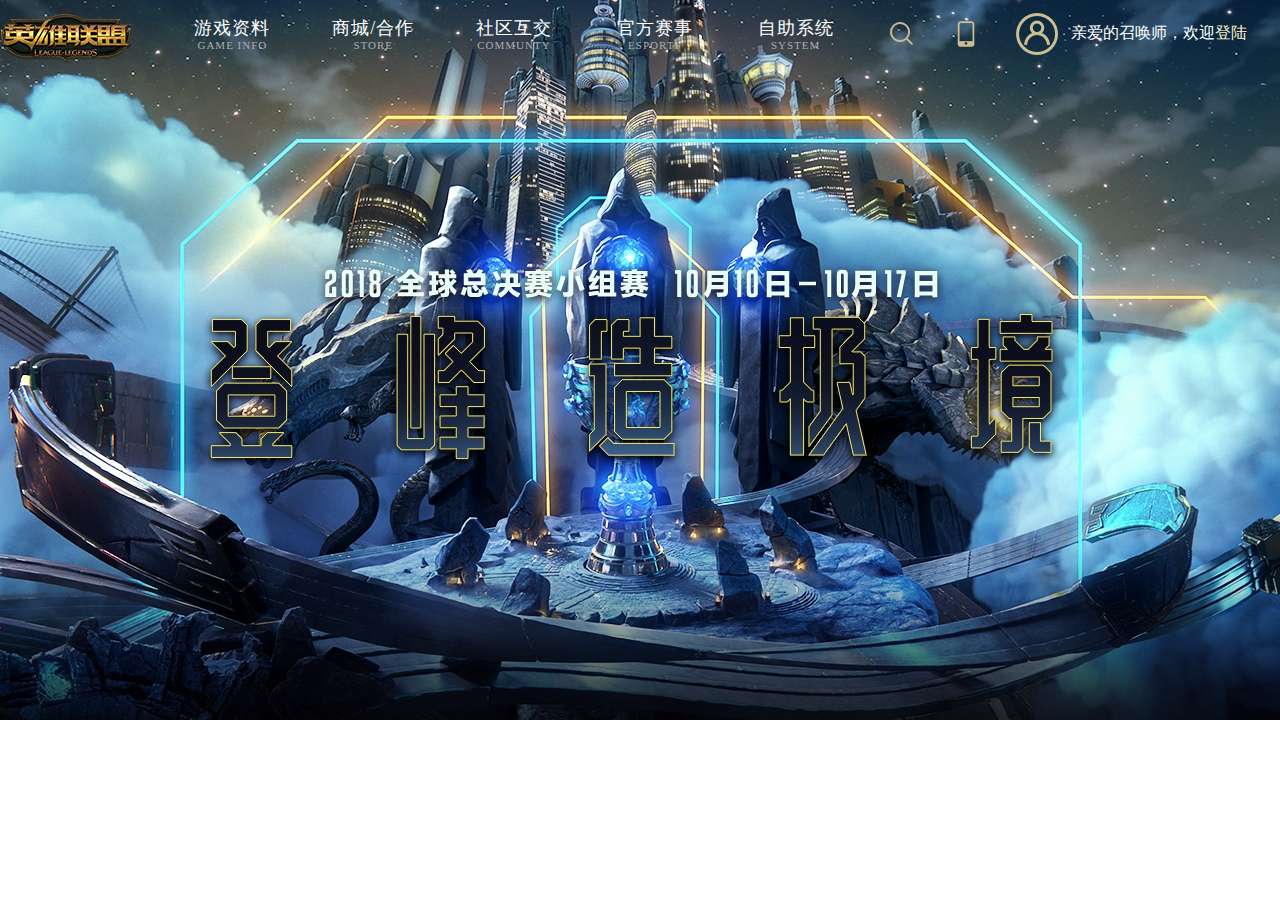
==== index.html @ b013c7f9 "Initial commit" ====
<!DOCTYPE html>
<html>
	<head>
		<meta charset="utf-8" />
		<title>英雄联盟官网</title>
		<link rel="stylesheet" type="text/css" href="css/LOL.css"/>
	</head>
	<body>
		<header>
			<div id="head"  >
				<!--logo-->
				<a href="#"><img src="img/logo.png"/></a>
				<!--导航文字-->
				<ul onmouseover="fnc()">
					<li>
						<a href="#">
						<span>游戏资料</span>
						<span class="z1">GAME INFO</span>
						</a>
					</li>
					<li>
						<a href="#">
						<span>商城/合作</span>
						<span class="z1">STORE</span>
						</a>
					</li>
					<li>
						<a href="#">
						<span>社区互交</span>
						<span class="z1">COMMUNTY</span>
						</a>
					</li>
					<li>
						<a href="#">
						<span>官方赛事</span>
						<span class="z1">ESPORTS</span>
						</a>	
					</li>
					<li>
						<a href="#">
						<span>自助系统</span>
						<span class="z1">SYSTEM</span>
						</a>
					</li>
				</ul>
				<!--搜索框-->
				<a href="#" class="sc"> <img src="img/检索.png"/></a>
				<!--app-->
				<a href="#" class="app" ><img src="img/手机(3).png"/></a>
				<!--用户列表-->
				<div class="user" >
					<a href="#"><img src="img/用户.png"/></a>
					<p>亲爱的召唤师，欢迎<a href="#">登陆</a></p>
				</div>
				<!--导航下拉菜单-->
			</div>
			<div id="head_nav" func1()>
					<ul>
						<li>
							<p><a href="#">新手指引</a></p>
							<p><a href="#">资料库</a></p>
							<p><a href="#">攻略中心</a></p>
							<p><a href="#">开发者基地</a></p>
							<p><a href="#">海克斯战利品库</a></p>
							<p><a href="#">武器大师竞技场</a></p>
							<p><a href="#">宇宙官网</a></p>	
						</li>
						<li>
							<p><a href="#">点券充值</a></p>
							<p><a href="#">道聚城</a></p>
							<p><a href="#">周边商城</a></p>
							<p><a href="#">LOL桌游</a></p>
							<p><a href="#">LOL信用卡</a></p>
							<p><a href="#">网吧特权</a></p>
						</li>
						<li>
							<p><a href="#">官方社区</a></p>
							<p><a href="#">视频中心</a></p>
							<p><a href="#">官方论坛</a></p>
							<p><a href="#">官方微信</a></p>
							<p><a href="#">官方微博</a></p>
							<p><a href="#">玩家创作馆</a></p>
							<p><a href="#">作者入驻计划</a></p>
							<p><a href="#">玩家服务</a></p>	
						</li>
						<li>
							<p><a href="#">LPL职业联赛</a></p>
							<p><a href="#">洲际系列赛</a></p>
							<p><a href="#">LDL发展联赛</a></p>
							<p><a href="#">季中冠军赛</a></p>
							<p><a href="#">德玛西亚杯</a></p>
							<p><a href="#">高校联赛</a></p>
							<p><a href="#">高校自发赛</a></p>	
							<p><a href="#">城市英雄争霸赛</a></p>	
						</li>
						<li>
							<p><a href="#">在线客服</a></p>
							<p><a href="#">转区系统</a></p>
							<p><a href="#">封号查询</a></p>
							<p><a href="#">体验服申请</a></p>
							<p><a href="#">回放系统</a></p>
							<p><a href="#">服务器状态查询</a></p>
							<p><a href="#">秩序殿堂</a></p>	
							<p><a href="#">峡谷之巅</a></p>	
						</li>
					</ul>
			</div>
			<img class="bg" src="img/0_014.jpg"/>
					
		</header>
		
		
		
		<script>
			var head_nav=document.getElementById("head_nav")
			function fnc(){
				head_nav.style.display="block"
			}
			function func1(){
				head_nav.style.display="none"
			}
			
			
		</script>
	</body>
</html>
---- css/LOL.css ----
*{
	margin: 0;
	padding: 0;
	font-size: 0;
}
a{
	text-decoration: none;
}
header{
	width: 100%;
	position: absolute;
	
}
header>#head{
	width: 100%;
	max-width: 1358px;
	min-width:1230px;
	margin: 0 auto;
	position: relative;
	z-index: 10;	
}
header>#head>a{
	float:left;
	width: 132px;
	height: 49px;
	margin-top: 14px;
}
header>img{
	position: absolute;
	left: 0;
	top: 0;
}
header>#head>ul{
	list-style: none;
	float: left;
	width: 55%;
	height: 78px;
	box-sizing: border-box;
	margin-left:30px;
	padding-top:16px ;
}
header>#head>ul>li{
	width: 20%;
	text-align: center;
	float: left;
}
header>#head>ul>li>a>span{
	display: block;
	color: #fff;
	font-size: 18px;
	letter-spacing:1px;
}
header>#head>ul>li>a>.z1{
	color: #aeaeae;
	font-size: 11px;
	margin-top: -1px;
}
header>#head>.sc{
	float: left;
	width: 40px;
	height: 40px;
	text-align: center;
	line-height: 40px;
	margin: 22px 20px 0 15px;
}
header>#head>.app{
	float: left;
	width: 30px;
	height: 30px;
	text-align: center;
	line-height: 40px;
	margin: 19px 12px 0 10px;
}
header>#head>.user{
	float: left;
	width: 244px;
	height: 66px;
	position: relative;
	margin-left: 20px ;

}
header>#head>.user>a>img{
	margin-top: 10px;
	margin-right: 10px;
	float:left ;
}
header>#head>.user>p{
	font: 16px/66px  "微软雅黑";
	color: #fff;
	text-align: center;
	float: left;
}
header>#head>.user>p>a{
	font: 16px/66px  "微软雅黑";
	color:#fff3d0;
	text-align: center;
}
header>#head_nav{
	
	max-width:1358px;
	min-width: 1230px;
	position: relative;
	height: auto;
	z-index: 1;
	background:transparent;
	margin: 0 auto;
	display: none;
	
}
header>#head_nav>ul{
	list-style: none;
	position: relative;
	width: 55%;
	position: relative;
	left: 163px;

	
}
header>#head_nav>ul>li{
	height: 29px;
	width: 20%;
	text-align: center;
	float: left;
}

header>#head_nav>ul>li>p>a{
	font: 14px/29px "微软雅黑";
	color: #dfdfdf;
	text-align: center;
}
header>#head_nav>ul>li>p>a:hover{
	color:#e9c06c;
}

header>.bg{
	width:1920px;
	
	position:absolute;
	left: 50%;
	top: 0;
	margin-left:-960px;
	
	
}
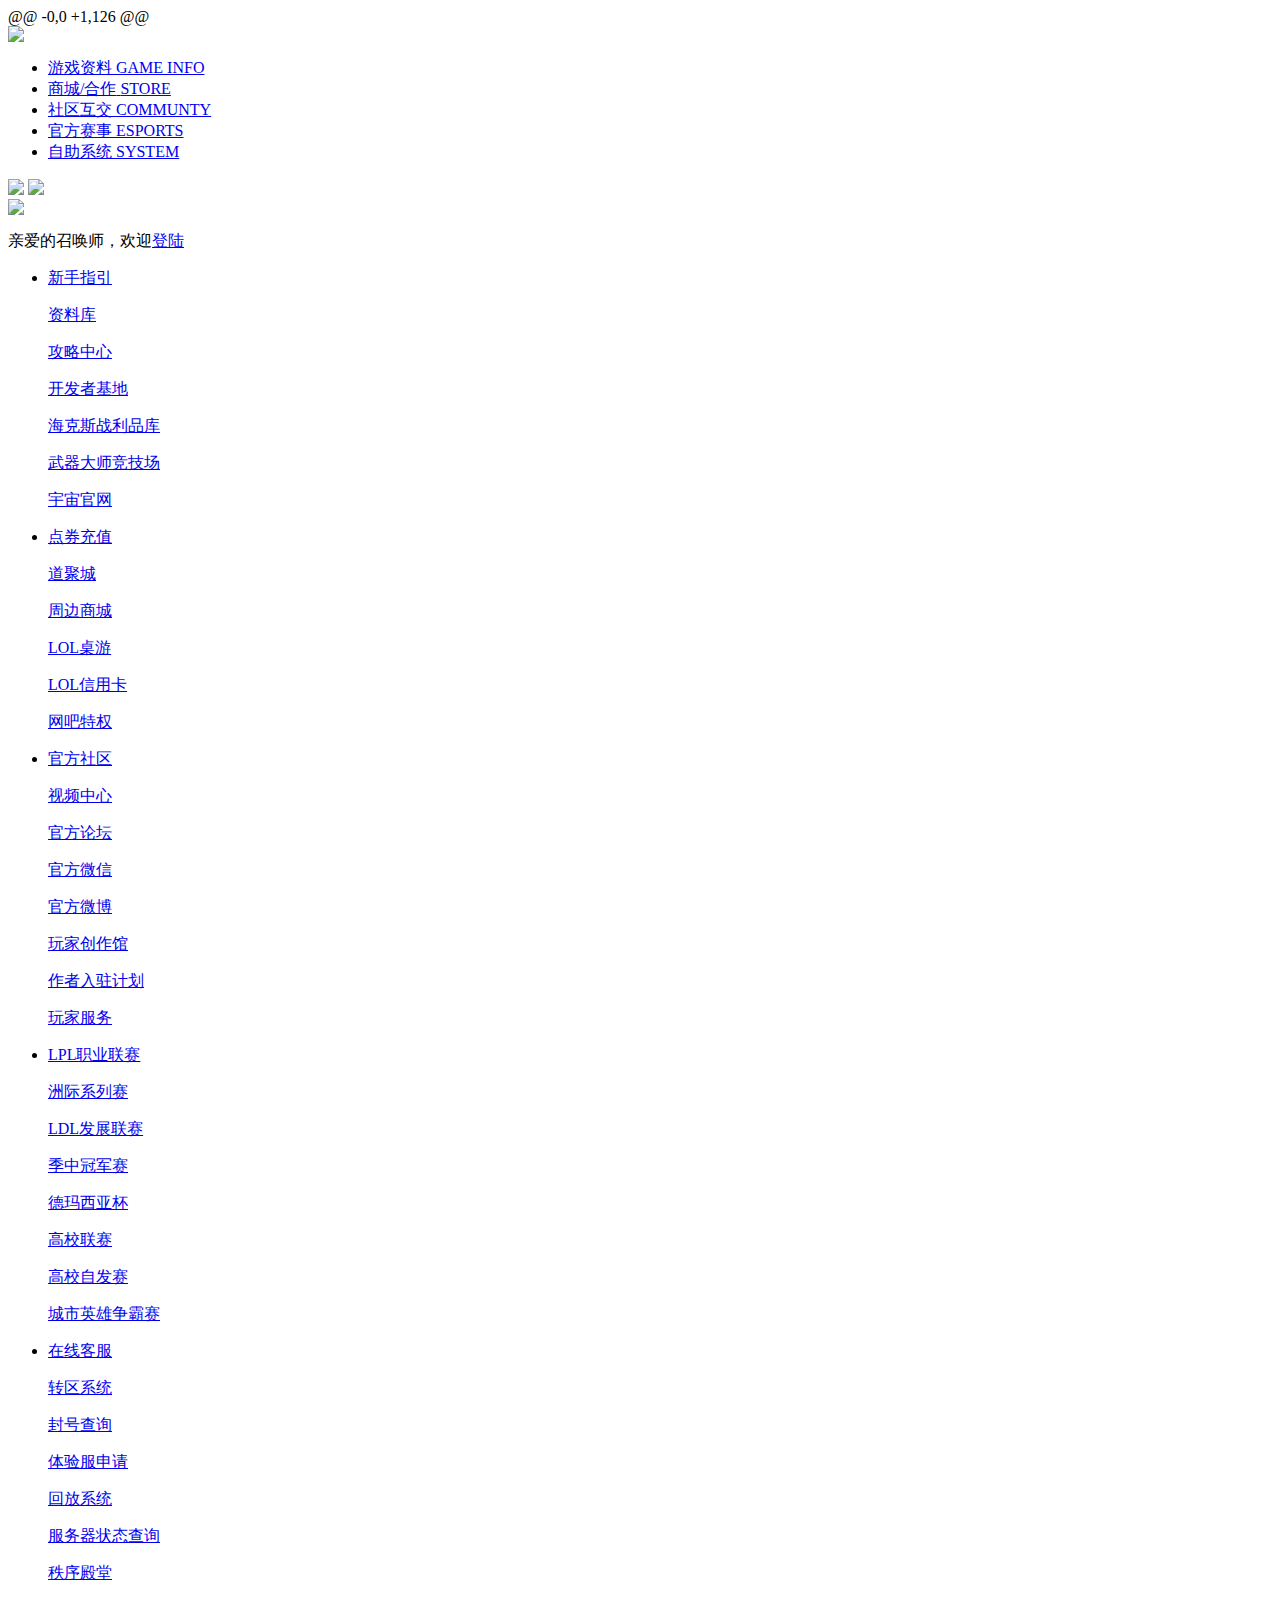
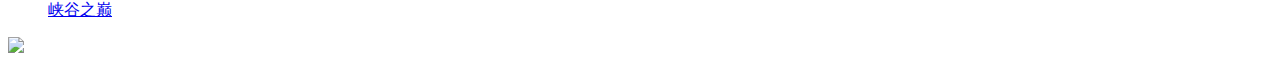
==== commit 21d6609e: "Create index.html" ====
--- a/index.html
+++ b/index.html
@@ -1,3 +1,4 @@
+@@ -0,0 +1,126 @@
 <!DOCTYPE html>
 <html>
 	<head>
